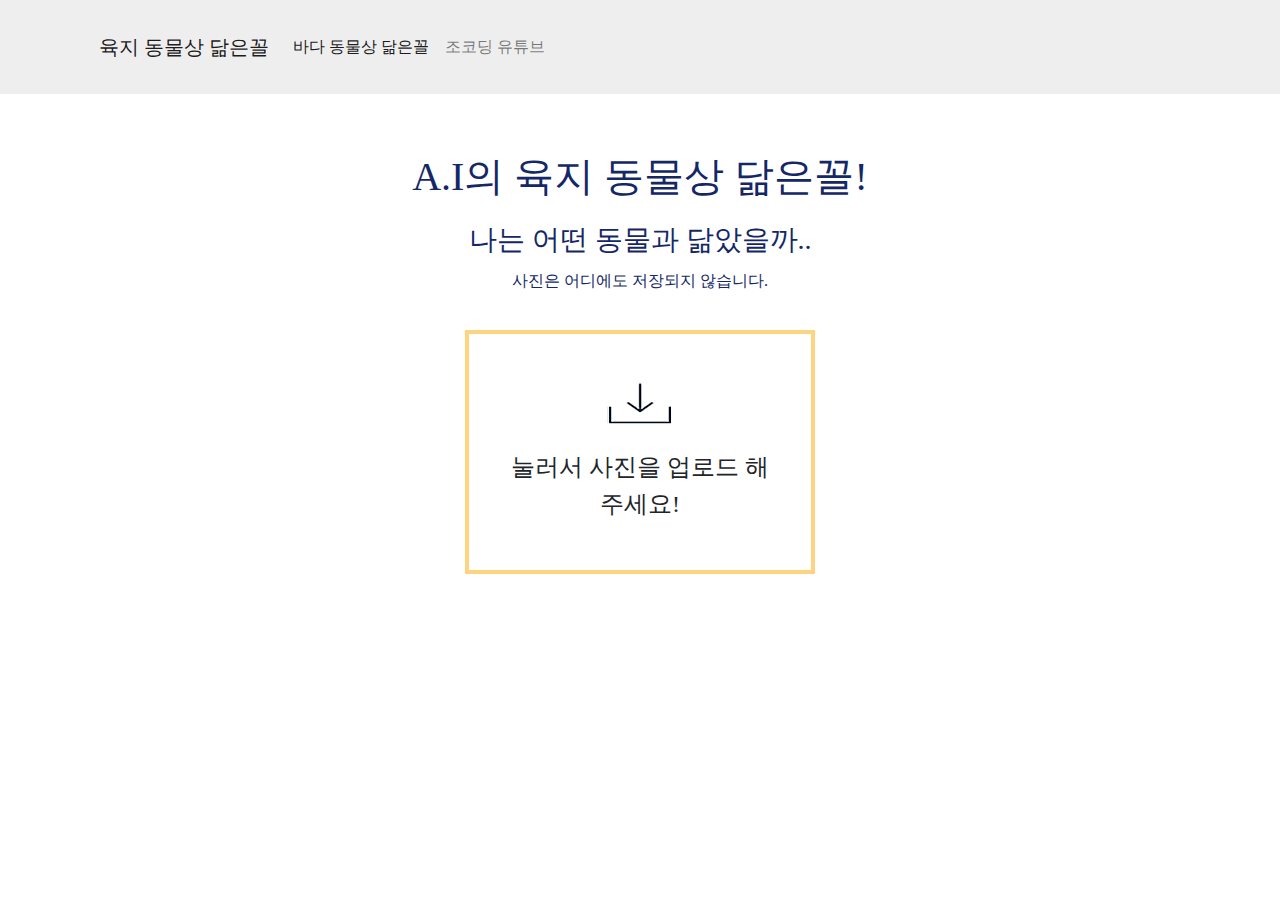
==== index.html @ fa4b3249 "go" ====
<!DOCTYPE html>
<html>

<head>
	<!-- Required meta tags -->
	<meta charset="utf-8">
	<meta name="viewport" content="width=device-width, initial-scale=1, shrink-to-fit=no">
<!-- Go to www.addthis.com/dashboard to customize your tools -->
<script type="text/javascript" src="//s7.addthis.com/js/300/addthis_widget.js#pubid=ra-5ea6f2f61e92154d"></script>

	<!-- Bootstrap CSS -->
	<link rel="stylesheet" href="https://stackpath.bootstrapcdn.com/bootstrap/4.4.1/css/bootstrap.min.css" integrity="sha384-Vkoo8x4CGsO3+Hhxv8T/Q5PaXtkKtu6ug5TOeNV6gBiFeWPGFN9MuhOf23Q9Ifjh" crossorigin="anonymous">
	<link rel="stylesheet" href="css/style.css">
	<meta name="naver-site-verification" content="fbea36cf5c8e6c8516f8064c7d119a0710bb8fcd" />
	<script src="script/jquery-1.12.4.min.js"></script>
	<script data-ad-client="ca-pub-8180910961012034" async src="https://pagead2.googlesyndication.com/pagead/js/adsbygoogle.js"></script>
	<title>육지 동물상 알아보기!</title>
	<meta name="description" content="동물상 알아보기!">
	<link rel="shortcut icon" href="/favicon.ico" type="image/x-icon">
<link rel="icon" href="favicon.ico" type="image/x-icon">
<meta property="og:type" content="동물상 알아보기!">
<meta property="og:title" content="동물상 닮은꼴">
<meta property="og:description" content="동물상 알아보기!">
<meta property="og:image" content="http://resemblances.site/image/2.png">
<meta property="og:url" content="http://resemblances.site/index.html">
</head>

<body>
	<nav class="navbar navbar-expand-lg navbar-light nav_display">
		<a class="navbar-brand" href="index.html">육지 동물상 닮은꼴</a>
		<button class="navbar-toggler" type="button" data-toggle="collapse" data-target="#navbarNav" aria-controls="navbarNav" aria-expanded="false" aria-label="Toggle navigation">
			<span class="navbar-toggler-icon"></span>
		</button>
		<div class="collapse navbar-collapse" id="navbarNav">
			<ul class="navbar-nav">
				<li class="nav-item active">
					<a class="nav-link" href="subpage.html">바다 동물상 닮은꼴
						<span class="sr-only">(current)</span>
					</a>
				</li>
				<li class="nav-item">
					<a class="nav-link" href="https://www.youtube.com/channel/UCQNE2JmbasNYbjGAcuBiRRg/videos">조코딩 유튜브</a>
				</li>
			</ul>
		</div>
	</nav>
	<section class="section">
		<h1 class="title">A.I의 육지 동물상 닮은꼴!</h1>
		<h3 class="subtitle">나는 어떤 동물과 닮았을까..</h3>
		<p class="subtitle">사진은 어디에도 저장되지 않습니다.</p>
	</section>
	<script class="jsbin" src="https://ajax.googleapis.com/ajax/libs/jquery/1/jquery.min.js"></script>
	<div class="file-upload">
		<div class="image-upload-wrap">
			<input class="file-upload-input" type='file' onchange="readURL(this);" accept="image/*" />
			<div class="drag-text">
				<img src="image/upload.png" alt="업로드" class="mt-4 upload" />
				<h3 class="mb-5 pd-5 upload_text">눌러서 사진을 업로드 해주세요!</h3>
			</div>
		</div>
		<div class="file-upload-content">
			<img class="file-upload-image" id="myface_img" src="#" alt="자신이미지" />
			<div class="loader" style="margin-bottom:10px;"></div>
			<p class="result-message" id="animalface_img"></p>
			<h3 class="animal-tle" id="animal_title"></h3>
			<p class="animal-message" id="animal_meg"></p>


                <div class="addthis_inline_share_toolbox_9cun"></div>

			<input type="button" value="상세보기" class="pop pop-image" />
			<div class="poplayer">
			  <div class="pop_container">
				<div class="pop_header"></div>
				<div class="pop_contents">
					<h4>상세보기</h4>
					<div id="label-container"></div>
					<div id="label-IMG" src="#"></div>
				</div>
				<div class="pop_footer">
				  <input type="button" value="닫기" class="close_pop">
				</div>
			  </div>
			</div>

			<div class="image-title-wrap">
				<button type="button" onClick="window.location.reload()" class="remove-image">
					<span>다른 이미지 시도!</span>
				</button>
			</div>
		</div>
		<div class="addsen">
				<div class="youtube">
					<iframe  width="100%" height="100%" src="https://www.youtube.com/embed/OI3fZJHQF8Y" frameborder="0" allow="accelerometer; autoplay; encrypted-media; gyroscope; picture-in-picture" allowfullscreen></iframe>
				</div>
				<div class="coupang">
					<a href="https://coupa.ng/bAc4tk" target="_blank"><img src="https://ads-partners.coupang.com/banners/227515?subId=&traceId=V0-301-879dd1202e5c73b2-I227515&w=728&h=90" alt=""></a>
				</div>
	</div>
	</div>
	<script>

		  popup();

		  function popup(){
			open_pop();
			close_pop();
		  }

		  function open_pop(){
			$('.pop').click(function(){
			  $('.poplayer').fadeIn('fast');
			  var offset = $('.poplayer').offset();
			  $('html').animate({scrollTop : offset.top}, 400);
			});
		  }
		  function close_pop(){
			$('.close_pop').click(function(){
			  $('.poplayer').fadeOut('fast');
			});
		  }
	</script>

	<!-- Optional JavaScript -->

	<script src="https://cdn.jsdelivr.net/npm/popper.js@1.16.0/dist/umd/popper.min.js"
	integrity="sha384-Q6E9RHvbIyZFJoft+2mJbHaEWldlvI9IOYy5n3zV9zzTtmI3UksdQRVvoxMfooAo" crossorigin="anonymous"></script>
	<script src="https://stackpath.bootstrapcdn.com/bootstrap/4.4.1/js/bootstrap.min.js" integrity="sha384-wfSDF2E50Y2D1uUdj0O3uMBJnjuUD4Ih7YwaYd1iqfktj0Uod8GCExl3Og8ifwB6" crossorigin="anonymous"></script>
	<script src="https://cdn.jsdelivr.net/npm/@tensorflow/tfjs@1.3.1/dist/tf.min.js"></script>
	<script src="https://cdn.jsdelivr.net/npm/@teachablemachine/image@0.8/dist/teachablemachine-image.min.js"></script>
	<script>
		function readURL(input) {
			if (input.files && input.files[0]) {
				var reader = new FileReader();
				reader.onload = function(e) {
					$('.image-upload-wrap').hide();
					$('.loader').show();
					$('.file-upload-image').attr('src', e.target.result);
					$('.file-upload-content').show();
					$('.image-title').html(input.files[0].name);
				};
				reader.readAsDataURL(input.files[0]);
				init().then(function(){
					predict();
					$('.loader').hide();
				});
			} else {
				removeUpload();
			}
		}

	</script>


	<script type="text/javascript">
		const URL = "https://teachablemachine.withgoogle.com/models/NaS8UI1u9/";
		let model, labelContainer, maxPredictions, labelIMG;
		async function init() {
			const modelURL = URL + "model.json";
			const metadataURL = URL + "metadata.json";
			model = await tmImage.load(modelURL, metadataURL);
			maxPredictions = model.getTotalClasses();

			labelContainer = document.getElementById("label-container");
            for (let i = 0; i < maxPredictions; i++) {
                var element = document.createElement("div")
                element.classList.add("d-flex");
                labelContainer.appendChild(element);

			}
			labelIMG = document.getElementById("label-IMG");
            for (let i = 0; i < maxPredictions; i++) {
                var element = document.createElement("div")
                element.classList.add("d-fles");
                labelIMG.appendChild(element);

			}
		}


		async function predict() {
			var image = document.getElementById("myface_img")
			var img = document.getElementById("animalface_img")
			var text = document.getElementById("animal_meg")
			var title = document.getElementById("animal_title")
			const prediction = await model.predict(image, false);
			prediction.sort((a, b) => parseFloat(b.probability) - parseFloat(a.probability));
			var resultMessage, animalTitle ,animalMessage
			switch (prediction[0].className) {
				case "dog":
					resultMessage = image.src = "image/1.png";
					animalTitle = "<span class='dog_title'>순딩순딩한 강아지상</span>"
					animalMessage = "동글동글한 얼굴형과 귀엽고 선한 인상 및 훈훈한 동안 상을 가지고 있는 당신! 맑고 순수해서 한없이 지켜만 주고 싶은, 보호 본능을 일으키는 당신!성격은 대표적으로 순딩순딩하다고 하지만 시크한 반전을 가지고 있을 수도 있는 강아지상이에요!"
					break;
				case "dinosaur":
					resultMessage = image.src = "image/2.png";
					animalTitle = "<span class='dinosaur_title'>매력이 뿜뿜 공룡상</span>"
					animalMessage = "날카로운 눈매, 매력적인 입꼬리 보기만 해도 시선 강탈, 한눈에 들어오는 매력적인 당신! 성격은 대표적으로 터프하다고 하지만 속은 여린 당신! (아닐 수도..있지만요..) 미인, 미남이 많은 공룡상이에요!"
					break;
				case "hores":
					resultMessage = image.src = "image/3.png";
					animalTitle = "<span class='hores_title'>성숙하고 의욕이 강한 말상</span>"
					animalMessage = "의욕 감이 강하고 성숙하며 독립심이 강해 어떤 일을 행함에서도 끝까지 혼자 힘으로 하려는 경향이 있는 당신! 재복이 좋은 관상을 가지고 있는 당신! 자칫 강하고 억세 보이는 이미지가 들 수 있는 당신은 말상입니다!"
					break;
				case "cat":
					resultMessage = image.src = "image/4.png";
					animalTitle = "<span class='cat_title'>섹시하고 도도한 고양이상</span>"
					animalMessage = "섹시하고 도도하고 요염하며 자존심이 강할 듯한 이미지를 가지고 있는 당신! 시크한 차도남,차도녀처럼 차가운 아우라를 풍기는 당신! 묘한 매력이 있는 고양이상이에요!"
					break;
				case "rabbit":
					resultMessage = image.src = "image/5.png";
					animalTitle = "<span class='rabbit_title'>귀여움이 뿜뿜 토끼상</span>"
					animalMessage = "호기심이 많고 온순하며 발랄까지 귀여움이 뿜뿜인 당신! 순수한 외모로 보호 본능에 불을 지피는 당신! 당신은 아무것도 하지 않아도 인기가 많을 것 같은 토기상이에요!"
					break;
				default:
					resultMessage = "알수없음"
			}
			$('.result-message').html(resultMessage);
			$('.animal-tle').html(animalTitle);
			$('.animal-message').html(animalMessage);


			var barWidth;
            for (let i = 0; i < maxPredictions; i++) {
                if (prediction[i].probability.toFixed(2) > 0.1) {
                    barWidth = Math.round(prediction[i].probability.toFixed(2) * 100) + "%";
                } else if (prediction[i].probability.toFixed(2) >= 0.01) {
                    barWidth = "4%"
                } else {
                    barWidth = "2%"
                }
                var labelName;
                switch (prediction[i].className) {
				case "dog":
					labelName = "강아지"
					break;
				case "dinosaur":
					labelName = "공룡"
					break;
				case "hores":
					labelName = "말"
					break;
				case "cat":
					labelName = "고양이"
					break;
				case "rabbit":
					labelName = "토끼"
					break;
				default:
					labelName = "알수없음"
			}

				//prediction.sort((a, b) => parseFloat(b.probability) - parseFloat(a.probability)); 값에 따른 배열정리
				//prediction[0] 가장 높은 순서 출력

			    var labelIMG;
                switch (prediction[i].className) {
				case "dog":
					labelIMG = img.src = "<span class='dog_img'><img src='image/1.png'></span>";
					break;
				case "dinosaur":
					labelIMG = img.src = "<span class='dinosaur_img'><img src='image/2.png'></span>";
					break;
				case "hores":
					labelIMG = img.src = "<span class='hores_img'><img src='image/3.png'></span>";
					break;
				case "cat":
					labelIMG = img.src = "<span class='cat_img'><img src='image/4.png'></span>";
					break;
				case "rabbit":
					labelIMG = img.src = "<span class='rabbit_img'><img src='image/5.png'></span>";
					break;
				default:
					labelIMG = "알수없음"
			}
			console.log(prediction[0]);
			var opty;
			switch (prediction[0].className) {
				case "dog":
					opty = $('.dog_img').css('opacity', '1');
					break;
				case "dinosaur":
					opty = $('.dinosaur_img').css('opacity', '1');
					break;
				case "hores":
					opty = $('.hores_img').css('opacity', '1');
					break;
				case "cat":
					opty = $('.cat_img').css('opacity', '1');
					break;
				case "rabbit":
					opty = $('.rabbit_img').css('opacity', '1');
					break;
				default:
					opty = "알수없음"
			}

				var iame = "<div class='animal-img d-fles align-items-center'>" + labelIMG + "</div>"
                var label = "<div class='animal-label d-flex align-items-center'>" + labelName + "</div>"
                var bar = "<div class='bar-container position-relative container'><div class='" + prediction[i].className + "-box'></div><div class='d-flex justify-content-center align-items-center " + prediction[i].className + "-bar' style='width: " + barWidth + "'><span class='d-block percent-text'>" + Math.floor(prediction[i].probability.toFixed(2) * 100) + "%</span></div></div>"
                labelContainer.childNodes[i].innerHTML = label + bar + iame;
			}
		}
</script>

</body>
<!-- Copyright (c) 2020 by Aaron Vanston (https://codepen.io/aaronvanston/pen/yNYOXR)

Permission is hereby granted, free of charge, to any person obtaining a copy of this software and associated documentation files (the "Software"), to deal in the Software without restriction, including without limitation the rights to use, copy, modify, merge, publish, distribute, sublicense, and/or sell copies of the Software, and to permit persons to whom the Software is furnished to do so, subject to the following conditions:

The above copyright notice and this permission notice shall be included in all copies or substantial portions of the Software.

THE SOFTWARE IS PROVIDED "AS IS", WITHOUT WARRANTY OF ANY KIND, EXPRESS OR IMPLIED, INCLUDING BUT NOT LIMITED TO THE WARRANTIES OF MERCHANTABILITY, FITNESS FOR A PARTICULAR PURPOSE AND NONINFRINGEMENT. IN NO EVENT SHALL THE AUTHORS OR COPYRIGHT HOLDERS BE LIABLE FOR ANY CLAIM, DAMAGES OR OTHER LIABILITY, WHETHER IN AN ACTION OF CONTRACT, TORT OR OTHERWISE, ARISING FROM, OUT OF OR IN CONNECTION WITH THE SOFTWARE OR THE USE OR OTHER DEALINGS IN THE SOFTWARE.
 -->

 <!--조코딩님 영상을 보면서 참고하며 만들었습니다 유익한 영상 항상 감사합니다.-->

</html>
---- css/style.css ----
body {font-family: 'Recipekorea'; width:100%; height:100%;}
@font-face { font-family: 'Recipekorea'; src: url('https://cdn.jsdelivr.net/gh/projectnoonnu/noonfonts_2001@1.1/Recipekorea.woff') format('woff'); font-weight: normal; font-style: normal; }
.file-upload {width: 80%; height: 100%; margin: 0 auto;padding: 20px;}
.file-upload-btn:hover {background: #1AA059;color: #ffffff;transition: all .2s ease;cursor: pointer;}
.file-upload-btn:active {border: 0;transition: all .2s ease;}
.sd {width:200px;}
.poplayer{display: none; position: absolute; width: 100%; height: 100%; background-color: rgba(0,0,0,0.5); left:50%; top:50%; transform:translate(-50%,-50%);}
.pop_container{position: absolute; width: 400px; height: 600px; background: #ffffff; padding: 50px; left: 50%; top:50%; transform:translate(-50%,-50%); box-shadow:0 0 6px #333333;}
.pop_header > h1{font-size: 1.2rem; text-align: center; border-top:solid 1px #222328; border-bottom:solid 1px #222328; padding: 10px 0;}
.pop_contents{}
.close_pop{position: absolute; width: 200px; height: 40px; border:none; background: #222328; color:#ffffff; font-size: 17px; bottom: 15px; left: 50%; transform:translateX(-50%);}
.file-upload-content {display: none;text-align: center; margin:0 auto; width:400px; height:100%;}
.file-upload-input {position: absolute;margin: 0;padding: 0;width: 100%;height: 100%;outline: none;opacity: 0;cursor: pointer;top:50%;left:50%;transform:translate(-50%,-50%);}
.image-upload-wrap {border: 4px solid #ffd480; position: relative;width:350px; margin:0 auto;}
.image-dropping,.image-upload-wrap:hover {background-color: #ffd480;border: 4px dashed #ffffff;}
.drag-text {text-align: center;}
.drag-text h3{width:80%;}
.file-upload-image {width:400px;margin: auto;padding: 20px;border:solid 5px #ddd;margin-bottom:10px;}
/*네비*/
.nav_display{padding:2.1% 7.7%;background-color:#eee;}
.navbar-light .navbar-toggler{border-color:#eee;}
/*창*/
.section{margin-top:50px;}
.title{font-family:'Recipekorea';line-height:1.67;text-align:center;color:#142867;width:100%;}
.subtitle{line-height:1.53;text-align:center;color:#142867;}
.upload_text{width:50%;margin:0 auto;font-family:'Recipekorea';font-size:1.5rem;text-align:center;font-weight:100;line-height:1.53;}

/*무슨 상인지 이미지로 표현*/
.result-message{display:none;}

.animal-label img{}

.dog_img{width:100px; position:absolute; top:400px; left:0px;opacity:0.4;}
.dinosaur_img{width: 100px; position:absolute;top:400px; left:70px;opacity:0.4;}
.hores_img {width: 100px; position:absolute;top:400px; left:155px;opacity:0.4;}
.cat_img {width: 100px; position:absolute;top:400px; right:70px;opacity:0.4;}
.rabbit_img{width: 100px; position:absolute;top:400px; right:0px;opacity:0.4;}

/*이미지 순서들*/
.dog_img img{width: 100px;}
.dinosaur_img img{width: 100px;}
.hores_img img{width: 100px;}
.cat_img img{width: 100px;}
.rabbit_img img{width: 100px;}

/*로딩 이미지*/
.loader {

  border: 3px solid #dddddd; /* Light grey */
  border-top: 3px solid #3498db; /* Blue */
  border-radius: 50%;
  width: 25px;
  height: 25px;
  animation: spin 2s linear infinite;
  margin:0 auto;

}

@keyframes spin {
  0% { transform: rotate(0deg); }
  100% { transform: rotate(360deg); }
}

/*bar 색상 box색상*/
.animal-tle{margin-top:10px;}
/*토끼*/
.rabbit-bar {position: absolute;top: 0;left: 0;height: 2rem;border-radius: 10px;background-color: rgba(235, 166, 190, 1);margin-top:10px;}
.rabbit-box {position: absolute;top: 0;left: 0;height: 2rem;border-radius: 10px;width: 100%;background-color: rgba(235, 166, 190, 0.2);margin-top:10px;}
.rabbit_title{color: rgba(235, 166, 190, 1); background-color: rgba(235, 166, 190, 0.2); border-radius:10px;padding-top: 10px;}
/*말*/
.hores-bar {position: absolute;top: 0;left: 0;height: 2rem;border-radius: 10px;background-color: rgba(216, 215, 197, 1);margin-top:10px;}
.hores-box {position: absolute;top: 0;left: 0;height: 2rem;border-radius: 10px;width: 100%;background-color: rgba(216, 215, 197, 0.2);margin-top:10px;}
.hores_title{color: rgba(216, 215, 197, 1); background-color: rgba(216, 215, 197, 0.2); border-radius:10px;padding-top: 10px;}
/*고양이*/
.cat-bar {position: absolute;top: 0;left: 0;height: 2rem;border-radius: 10px;background-color: rgba(200, 200, 200, 1);margin-top:10px;}
.cat-box {position: absolute;top: 0;left: 0;height: 2rem; border-radius: 10px;width: 100%;background-color: rgba(200, 200, 200, 0.2);margin-top:10px;}
.cat_title{color: rgba(200, 200, 200, 10); background-color: rgba(200, 200, 200, 0.2); border-radius:10px;padding-top: 10px;}
/*강아지*/
.dog-bar {position: absolute;top: 0;left: 0;height: 2rem; border-radius: 10px; background-color: rgba(255, 174, 0, 1);margin-top:10px;}
.dog-box {position: absolute;top: 0;left: 0; height: 2rem;border-radius: 10px;width: 100%;background-color: rgba(255, 174, 0, 0.2);margin-top:10px;}
.dog_title{color: rgba(255, 174, 0, 1); background-color:rgba(255, 174, 0, 0.2); border-radius:10px;padding-top: 10px;}
/*공룡*/
.dinosaur-bar {position: absolute;top: 0;left: 0;height: 2rem;border-radius: 10px;background-color: rgba(97, 157, 97, 1);margin-top:10px;}
.dinosaur-box {position: absolute;top: 0;left: 0;height: 2rem;border-radius: 10px;width: 100%;background-color: rgba(97, 157, 97, 0.2);margin-top:10px;}
.dinosaur_title{color: rgba(97, 157, 97, 1); background-color:rgba(97, 157, 97, 0.2); border-radius:10px;padding-top: 10px;}

.animal-label {width: 100px;text-align: left;height: 2rem;margin-top:10px;}
/*물개*/
.seal-bar {position: absolute;top: 0;left: 0;height: 2rem;border-radius: 10px;background-color: rgba(206, 206, 206, 1);margin-top:10px;}
.seal-box {position: absolute;top: 0;left: 0;height: 2rem;border-radius: 10px;width: 100%;background-color: rgba(206, 206, 206, 0.2);margin-top:10px;}
.seal_title{color: rgba(206, 206, 206, 1); background-color: rgba(206, 206, 206, 0.2); border-radius:10px;padding-top: 10px;}
/*가오리*/
.stingray-bar {position: absolute;top: 0;left: 0;height: 2rem;border-radius: 10px;background-color: rgba(251, 214, 101, 1);margin-top:10px;}
.stingray-box {position: absolute;top: 0;left: 0;height: 2rem;border-radius: 10px;width: 100%;background-color: rgba(251, 214, 101, 0.2);margin-top:10px;}
.stingray_title{color: rgba(251, 214, 101, 1); background-color: rgba(251, 214, 101, 0.2); border-radius:10px;padding-top: 10px;}
/*팽귄*/
.penguin-bar {position: absolute;top: 0;left: 0;height: 2rem;border-radius: 10px;background-color: rgba(91, 87, 170, 1);margin-top:10px;}
.penguin-box {position: absolute;top: 0;left: 0;height: 2rem;border-radius: 10px;width: 100%;background-color: rgba(91, 87, 170, 0.2);margin-top:10px;}
.penguin_title{color: rgba(91, 87, 170, 1); background-color: rgba(91, 87, 170, 0.2); border-radius:10px;padding-top: 10px;}
/*해달*/
.seaotter-bar {position: absolute;top: 0;left: 0;height: 2rem;border-radius: 10px;background-color: rgba(163, 137, 120, 1);margin-top:10px;}
.seaotter-box {position: absolute;top: 0;left: 0;height: 2rem;border-radius: 10px;width: 100%;background-color: rgba(163, 137, 120, 0.2);margin-top:10px;}
.seaotter_title{color: rgba(163, 137, 120, 1); background-color: rgba(163, 137, 120, 0.2); border-radius:10px;padding-top: 10px;}
/*거북이*/
.turtle-bar {position: absolute;top: 0;left: 0;height: 2rem;border-radius: 10px;background-color: rgba(101, 199, 124, 1);margin-top:10px;}
.turtle-box {position: absolute;top: 0;left: 0;height: 2rem;border-radius: 10px;width: 100%;background-color: rgba(101, 199, 124, 0.2);margin-top:10px;}
.turtle_title{color: rgba(101, 199, 124, 1); background-color: rgba(101, 199, 124, 0.2); border-radius:10px;padding-top: 10px;}

#img_1 > img{margin-top:35px;width:100%;}
.pop{margin-bottom:30px;}
.pop-image {margin-top:30px; margin-bottom:30px; width: 100px;margin: 0; background: #fff;/*버튼 색상*/border: none;padding: 10px; border-radius: 4px; border-bottom: 4px solid #ddd;/*하단 그림자*/transition: all .2s ease; outline: none;text-transform: uppercase;font-weight: 700;}
.pop-image:hover { background: #35465d;color: #ffffff;transition: all .2s ease;cursor: pointer;}
.pop-image:active {border: 0;transition: all .2s ease;}
/*리무브 버튼*/
.remove-image {width: 200px;margin-top: 10px; background: #fff;/*버튼 색상*/border: none;padding: 10px; border-radius: 4px; border-bottom: 4px solid #ddd;/*하단 그림자*/transition: all .2s ease; outline: none;text-transform: uppercase;font-weight: 700;}
.remove-image:hover { background: #35465d;color: #ffffff;transition: all .2s ease;cursor: pointer;}
.remove-image:active {border: 0;transition: all .2s ease;}
.pop_contents > h3 {margin-bottom:30px;}

.addsen{margin-top:50px;}
.youtube{width:800px; height:100px; text-align:center; margin:0 auto;}
.coupang{margin:0 auto; text-align:center; width:100%;}
.coupang > a  > img {width:800px;text-align:center;}
/*모바일*/



@media screen and (max-width: 992px) {

 html{font-size:17px;}
.file-upload-image{width:85%;}
.pop_container{width:450px;height:680px;}
.animal-label{width:22%;}
.dog_img img{width:125px;position: absolute; top: 0px; left:0;}
.dinosaur_img img{width:125px;position: absolute; top: 0px; left:10px;}
.hores_img img{width:125px;position: absolute; top: 0px; left:9px;}
.cat_img img{width:125px;position: absolute; top: 0px; right:10px;}
.rabbit_img img{width:125px;position: absolute; top: 0px; right:0px;}
.file-upload-content{width:85%;}
.image-upload-wrap{width:72%;}
.drag-text h3{width:80%;}
.youtube{width:100%;}
.coupang > a  > img {width:100%;}
}




@media screen and (max-width: 600px) {
 html{font-size: 0.75rem;}
.file-upload-image{width:100%;}
.image-upload-wrap{width:60%;}
.pop_container{width:300px;height:480px;}
.animal-label{width:40%;}
.dog_img img{width:80px;position: absolute; top: -100px; left:0;}
.dinosaur_img img{width:80px;position: absolute; top: -100px;left:-15px;}
.hores_img img{width:80px;position: absolute; top: -100px;left:-43px;}
.cat_img img{width:80px;position: absolute; top: -100px;right:-15px;}
.rabbit_img img{width:80px;position: absolute; top: -100px;right:0px;}
.file-upload-content{width:100%;}
.drag-text h3{width:80%;}
.youtube{width:100%;}
.coupang > a  > img {width:100%;}
body {overflow-x:hidden; }
}


@media screen and (max-width: 450px) {
 html{font-size: 0.75rem;}
.file-upload-image{width:100%;}
.image-upload-wrap{width:100%;}
body {overflow-x:hidden;}
}
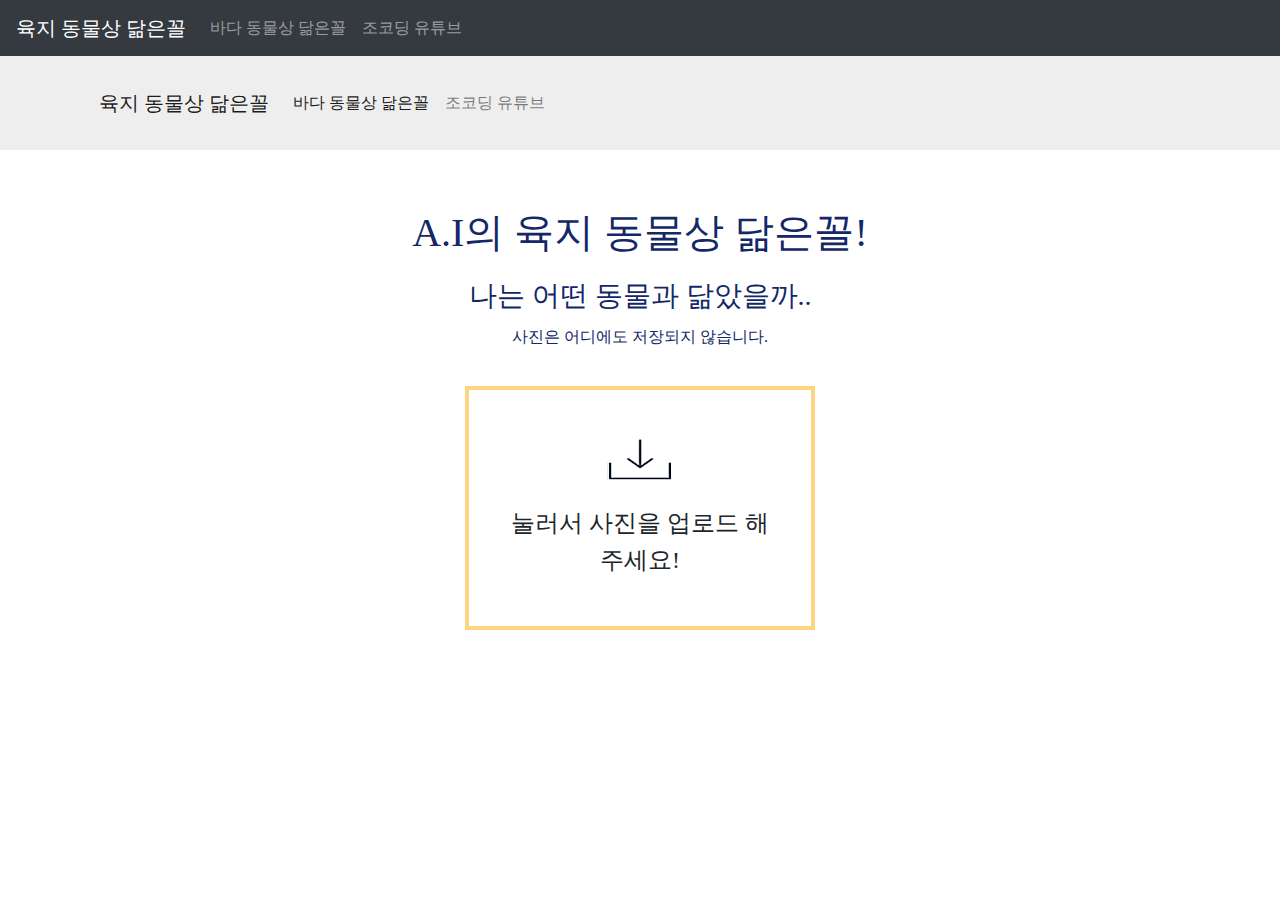
==== commit 2352c05d: "nav" ====
--- a/index.html
+++ b/index.html
@@ -9,7 +9,11 @@
 <script type="text/javascript" src="//s7.addthis.com/js/300/addthis_widget.js#pubid=ra-5ea6f2f61e92154d"></script>
 
 	<!-- Bootstrap CSS -->
-	<link rel="stylesheet" href="https://stackpath.bootstrapcdn.com/bootstrap/4.4.1/css/bootstrap.min.css" integrity="sha384-Vkoo8x4CGsO3+Hhxv8T/Q5PaXtkKtu6ug5TOeNV6gBiFeWPGFN9MuhOf23Q9Ifjh" crossorigin="anonymous">
+	<link rel="stylesheet" href="https://maxcdn.bootstrapcdn.com/bootstrap/4.4.1/css/bootstrap.min.css">
+  <script src="https://ajax.googleapis.com/ajax/libs/jquery/3.4.1/jquery.min.js"></script>
+  <script src="https://cdnjs.cloudflare.com/ajax/libs/popper.js/1.16.0/umd/popper.min.js"></script>
+  <script src="https://maxcdn.bootstrapcdn.com/bootstrap/4.4.1/js/bootstrap.min.js"></script>
+	
 	<link rel="stylesheet" href="css/style.css">
 	<meta name="naver-site-verification" content="fbea36cf5c8e6c8516f8064c7d119a0710bb8fcd" />
 	<script src="script/jquery-1.12.4.min.js"></script>
@@ -26,6 +30,22 @@
 </head>
 
 <body>
+	<nav class="navbar navbar-expand-md bg-dark navbar-dark">
+  <a class="navbar-brand" href="index.html">육지 동물상 닮은꼴</a>
+  <button class="navbar-toggler" type="button" data-toggle="collapse" data-target="#collapsibleNavbar">
+    <span class="navbar-toggler-icon"></span>
+  </button>
+  <div class="collapse navbar-collapse" id="collapsibleNavbar">
+    <ul class="navbar-nav">
+      <li class="nav-item">
+        <a class="nav-link" href="subpage.html">바다 동물상 닮은꼴</a>
+      </li>
+      <li class="nav-item">
+        <a class="nav-link" href="https://www.youtube.com/channel/UCQNE2JmbasNYbjGAcuBiRRg/videos">조코딩 유튜브</a>
+      </li>
+    </ul>
+  </div>
+</nav>
 	<nav class="navbar navbar-expand-lg navbar-light nav_display">
 		<a class="navbar-brand" href="index.html">육지 동물상 닮은꼴</a>
 		<button class="navbar-toggler" type="button" data-toggle="collapse" data-target="#navbarNav" aria-controls="navbarNav" aria-expanded="false" aria-label="Toggle navigation">
@@ -89,15 +109,15 @@
 				</button>
 			</div>
 		</div>
-		<div class="addsen">
-				<div class="youtube">
-					<iframe  width="100%" height="100%" src="https://www.youtube.com/embed/OI3fZJHQF8Y" frameborder="0" allow="accelerometer; autoplay; encrypted-media; gyroscope; picture-in-picture" allowfullscreen></iframe>
-				</div>
-				<div class="coupang">
-					<a href="https://coupa.ng/bAc4tk" target="_blank"><img src="https://ads-partners.coupang.com/banners/227515?subId=&traceId=V0-301-879dd1202e5c73b2-I227515&w=728&h=90" alt=""></a>
-				</div>
 	</div>
-	</div>
+	<div class="addsen">
+			<div class="youtube">
+				<iframe  width="100%" height="100%" src="https://www.youtube.com/embed/OI3fZJHQF8Y" frameborder="0" allow="accelerometer; autoplay; encrypted-media; gyroscope; picture-in-picture" allowfullscreen></iframe>
+			</div>
+			<div class="coupang">
+				<a href="https://coupa.ng/bAc4tk" target="_blank"><img src="https://ads-partners.coupang.com/banners/227515?subId=&traceId=V0-301-879dd1202e5c73b2-I227515&w=728&h=90" alt=""></a>
+			</div>
+</div>
 	<script>
 
 		  popup();
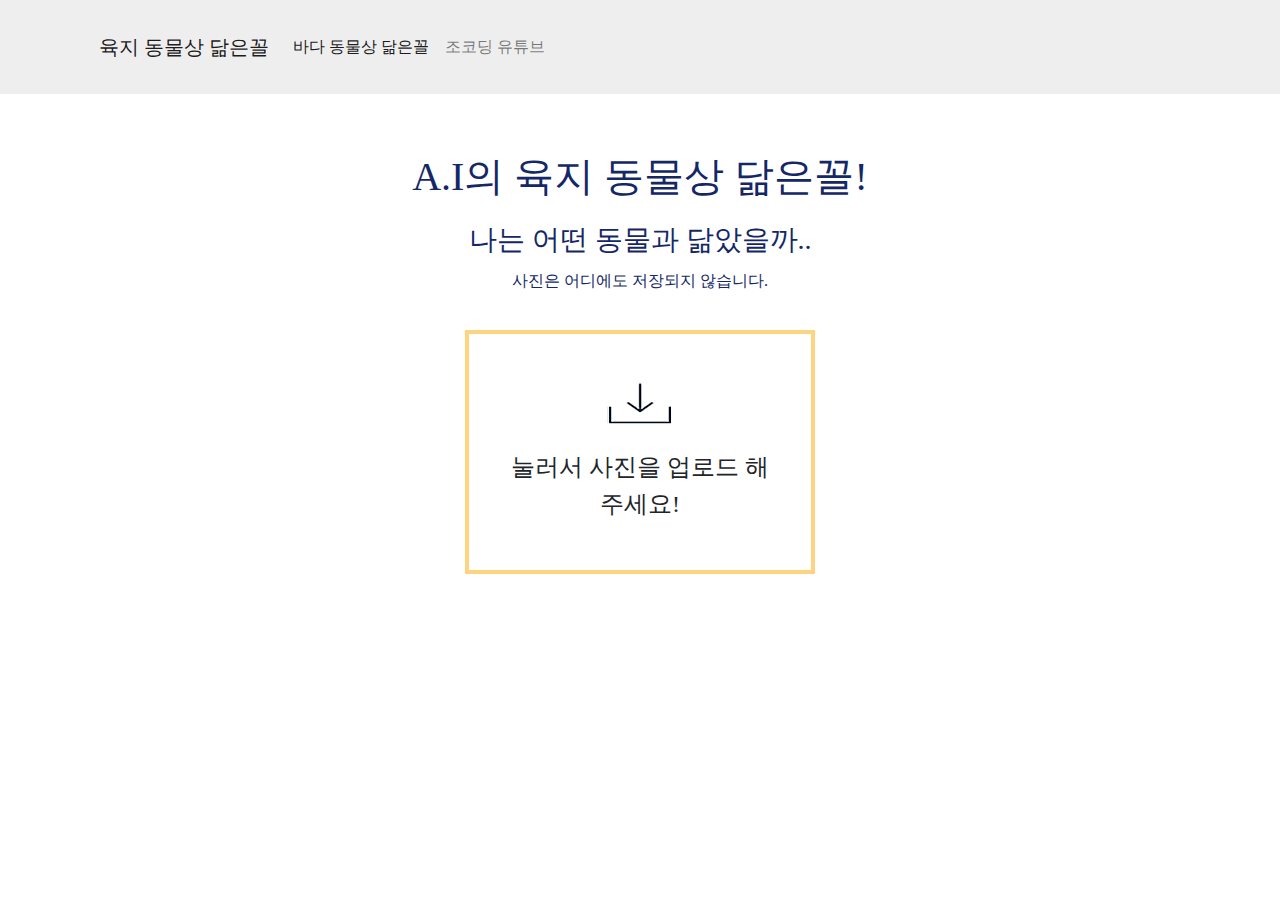
==== commit e041b88d: "r" ====
--- a/index.html
+++ b/index.html
@@ -9,11 +9,7 @@
 <script type="text/javascript" src="//s7.addthis.com/js/300/addthis_widget.js#pubid=ra-5ea6f2f61e92154d"></script>
 
 	<!-- Bootstrap CSS -->
-	<link rel="stylesheet" href="https://maxcdn.bootstrapcdn.com/bootstrap/4.4.1/css/bootstrap.min.css">
-  <script src="https://ajax.googleapis.com/ajax/libs/jquery/3.4.1/jquery.min.js"></script>
-  <script src="https://cdnjs.cloudflare.com/ajax/libs/popper.js/1.16.0/umd/popper.min.js"></script>
-  <script src="https://maxcdn.bootstrapcdn.com/bootstrap/4.4.1/js/bootstrap.min.js"></script>
-	
+	<link rel="stylesheet" href="https://stackpath.bootstrapcdn.com/bootstrap/4.4.1/css/bootstrap.min.css" integrity="sha384-Vkoo8x4CGsO3+Hhxv8T/Q5PaXtkKtu6ug5TOeNV6gBiFeWPGFN9MuhOf23Q9Ifjh" crossorigin="anonymous">
 	<link rel="stylesheet" href="css/style.css">
 	<meta name="naver-site-verification" content="fbea36cf5c8e6c8516f8064c7d119a0710bb8fcd" />
 	<script src="script/jquery-1.12.4.min.js"></script>
@@ -28,24 +24,7 @@
 <meta property="og:image" content="http://resemblances.site/image/2.png">
 <meta property="og:url" content="http://resemblances.site/index.html">
 </head>
-
 <body>
-	<nav class="navbar navbar-expand-md bg-dark navbar-dark">
-  <a class="navbar-brand" href="index.html">육지 동물상 닮은꼴</a>
-  <button class="navbar-toggler" type="button" data-toggle="collapse" data-target="#collapsibleNavbar">
-    <span class="navbar-toggler-icon"></span>
-  </button>
-  <div class="collapse navbar-collapse" id="collapsibleNavbar">
-    <ul class="navbar-nav">
-      <li class="nav-item">
-        <a class="nav-link" href="subpage.html">바다 동물상 닮은꼴</a>
-      </li>
-      <li class="nav-item">
-        <a class="nav-link" href="https://www.youtube.com/channel/UCQNE2JmbasNYbjGAcuBiRRg/videos">조코딩 유튜브</a>
-      </li>
-    </ul>
-  </div>
-</nav>
 	<nav class="navbar navbar-expand-lg navbar-light nav_display">
 		<a class="navbar-brand" href="index.html">육지 동물상 닮은꼴</a>
 		<button class="navbar-toggler" type="button" data-toggle="collapse" data-target="#navbarNav" aria-controls="navbarNav" aria-expanded="false" aria-label="Toggle navigation">
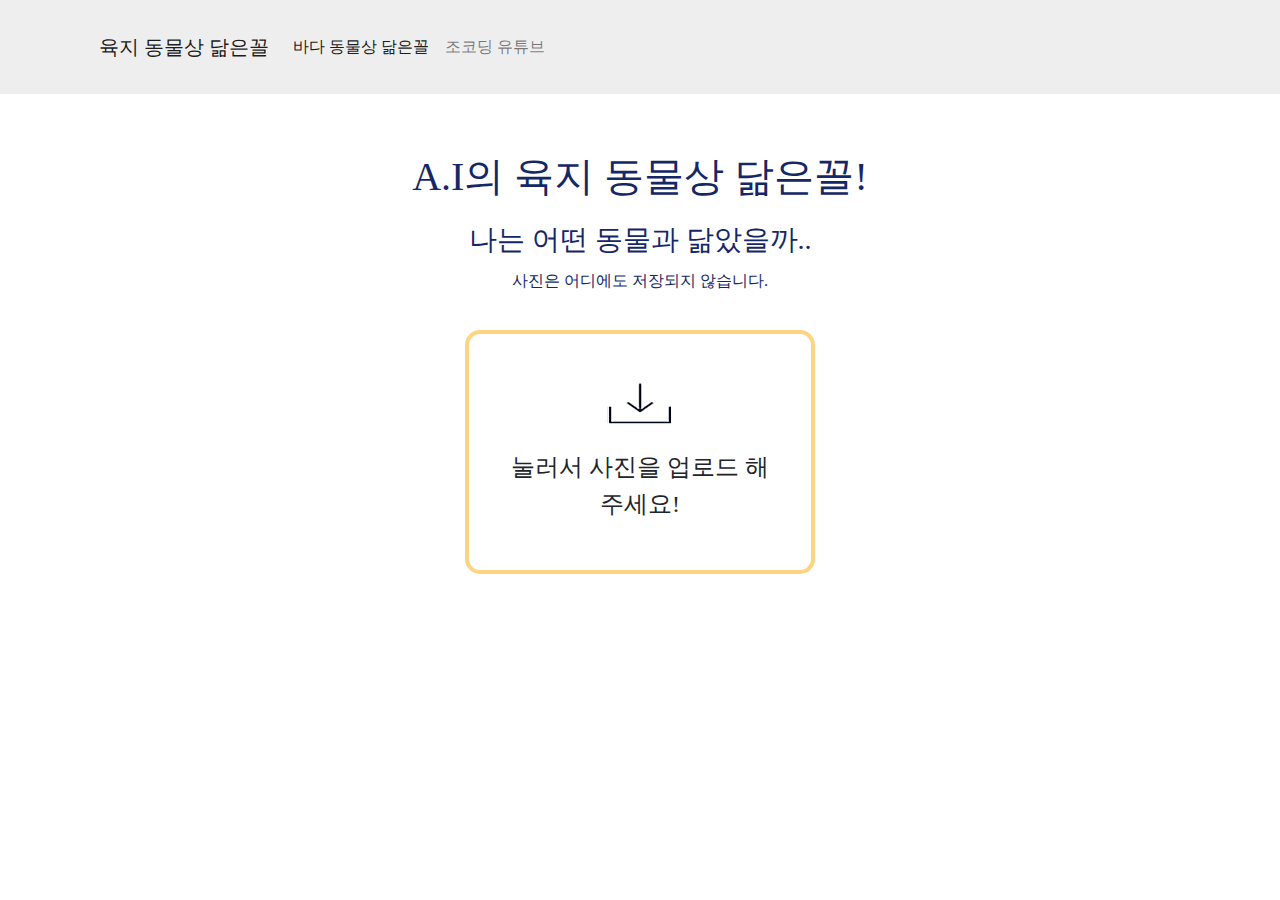
==== commit f7d03c76: "rr" ====
--- a/index.html
+++ b/index.html
@@ -14,7 +14,7 @@
 	<meta name="naver-site-verification" content="fbea36cf5c8e6c8516f8064c7d119a0710bb8fcd" />
 	<script src="script/jquery-1.12.4.min.js"></script>
 	<script data-ad-client="ca-pub-8180910961012034" async src="https://pagead2.googlesyndication.com/pagead/js/adsbygoogle.js"></script>
-	<title>육지 동물상 알아보기!</title>
+	<title>동물상 닮은꼴</title>
 	<meta name="description" content="동물상 알아보기!">
 	<link rel="shortcut icon" href="/favicon.ico" type="image/x-icon">
 <link rel="icon" href="favicon.ico" type="image/x-icon">
@@ -96,6 +96,13 @@
 			<div class="coupang">
 				<a href="https://coupa.ng/bAc4tk" target="_blank"><img src="https://ads-partners.coupang.com/banners/227515?subId=&traceId=V0-301-879dd1202e5c73b2-I227515&w=728&h=90" alt=""></a>
 			</div>
+			<div class="kakao">
+			<ins class="kakao_ad_area" style="display:none;"
+				 data-ad-unit    = "DAN-1hrdq1t6h144w"
+				 data-ad-width   = "320"
+				 data-ad-height  = "100"></ins>
+				<script type="text/javascript" src="//t1.daumcdn.net/kas/static/ba.min.js" async></script>
+		</div>
 </div>
 	<script>
 
--- a/css/style.css
+++ b/css/style.css
@@ -11,11 +11,11 @@
 .close_pop{position: absolute; width: 200px; height: 40px; border:none; background: #222328; color:#ffffff; font-size: 17px; bottom: 15px; left: 50%; transform:translateX(-50%);}
 .file-upload-content {display: none;text-align: center; margin:0 auto; width:400px; height:100%;}
 .file-upload-input {position: absolute;margin: 0;padding: 0;width: 100%;height: 100%;outline: none;opacity: 0;cursor: pointer;top:50%;left:50%;transform:translate(-50%,-50%);}
-.image-upload-wrap {border: 4px solid #ffd480; position: relative;width:350px; margin:0 auto;}
+.image-upload-wrap {border: 4px solid #ffd480; border-radius: 15px; position: relative;width:350px; margin:0 auto;}
 .image-dropping,.image-upload-wrap:hover {background-color: #ffd480;border: 4px dashed #ffffff;}
 .drag-text {text-align: center;}
 .drag-text h3{width:80%;}
-.file-upload-image {width:400px;margin: auto;padding: 20px;border:solid 5px #ddd;margin-bottom:10px;}
+.file-upload-image {width:400px;margin: auto;padding: 20px;border:solid 5px #ffd480; border-radius:15px; margin-bottom:10px;}
 /*네비*/
 .nav_display{padding:2.1% 7.7%;background-color:#eee;}
 .navbar-light .navbar-toggler{border-color:#eee;}
@@ -117,10 +117,11 @@
 .remove-image:active {border: 0;transition: all .2s ease;}
 .pop_contents > h3 {margin-bottom:30px;}
 
-.addsen{margin-top:50px;}
+.addsen{margin-top:80px;}
 .youtube{width:800px; height:100px; text-align:center; margin:0 auto;}
 .coupang{margin:0 auto; text-align:center; width:100%;}
 .coupang > a  > img {width:800px;text-align:center;}
+.kakao{margin:0 auto; text-align: center; width:800px;}
 /*모바일*/
 
 
@@ -170,4 +171,5 @@
 .file-upload-image{width:100%;}
 .image-upload-wrap{width:100%;}
 body {overflow-x:hidden;}
+
 }
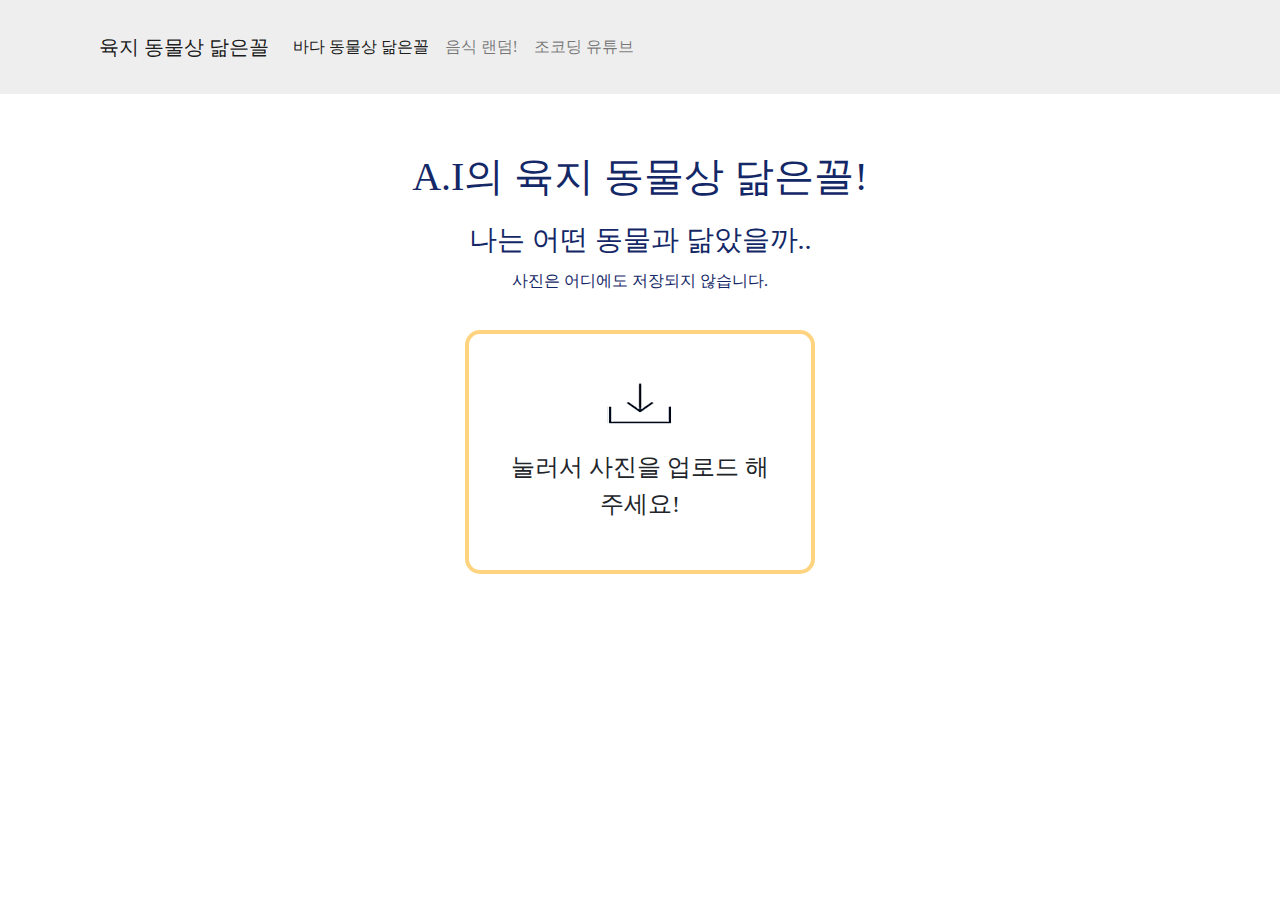
==== commit 90ea5812: "rr" ====
--- a/index.html
+++ b/index.html
@@ -14,13 +14,13 @@
 	<meta name="naver-site-verification" content="fbea36cf5c8e6c8516f8064c7d119a0710bb8fcd" />
 	<script src="script/jquery-1.12.4.min.js"></script>
 	<script data-ad-client="ca-pub-8180910961012034" async src="https://pagead2.googlesyndication.com/pagead/js/adsbygoogle.js"></script>
-	<title>동물상 닮은꼴</title>
-	<meta name="description" content="동물상 알아보기!">
+	<title>얼굴상 테스트</title>
+	<meta name="description" content="얼굴상 알아보기!">
 	<link rel="shortcut icon" href="/favicon.ico" type="image/x-icon">
 <link rel="icon" href="favicon.ico" type="image/x-icon">
-<meta property="og:type" content="동물상 알아보기!">
-<meta property="og:title" content="동물상 닮은꼴">
-<meta property="og:description" content="동물상 알아보기!">
+<meta property="og:type" content="얼굴상 알아보기!">
+<meta property="og:title" content="얼굴상 테스트">
+<meta property="og:description" content="얼굴상 알아보기!">
 <meta property="og:image" content="http://resemblances.site/image/2.png">
 <meta property="og:url" content="http://resemblances.site/index.html">
 </head>
@@ -36,6 +36,9 @@
 					<a class="nav-link" href="subpage.html">바다 동물상 닮은꼴
 						<span class="sr-only">(current)</span>
 					</a>
+				</li>
+				<li class="nav-item">
+					<a class="nav-link" href="subpage2.html">음식 랜덤!</a>
 				</li>
 				<li class="nav-item">
 					<a class="nav-link" href="https://www.youtube.com/channel/UCQNE2JmbasNYbjGAcuBiRRg/videos">조코딩 유튜브</a>
@@ -308,7 +311,6 @@
 			}
 		}
 </script>
-
 </body>
 <!-- Copyright (c) 2020 by Aaron Vanston (https://codepen.io/aaronvanston/pen/yNYOXR)
 
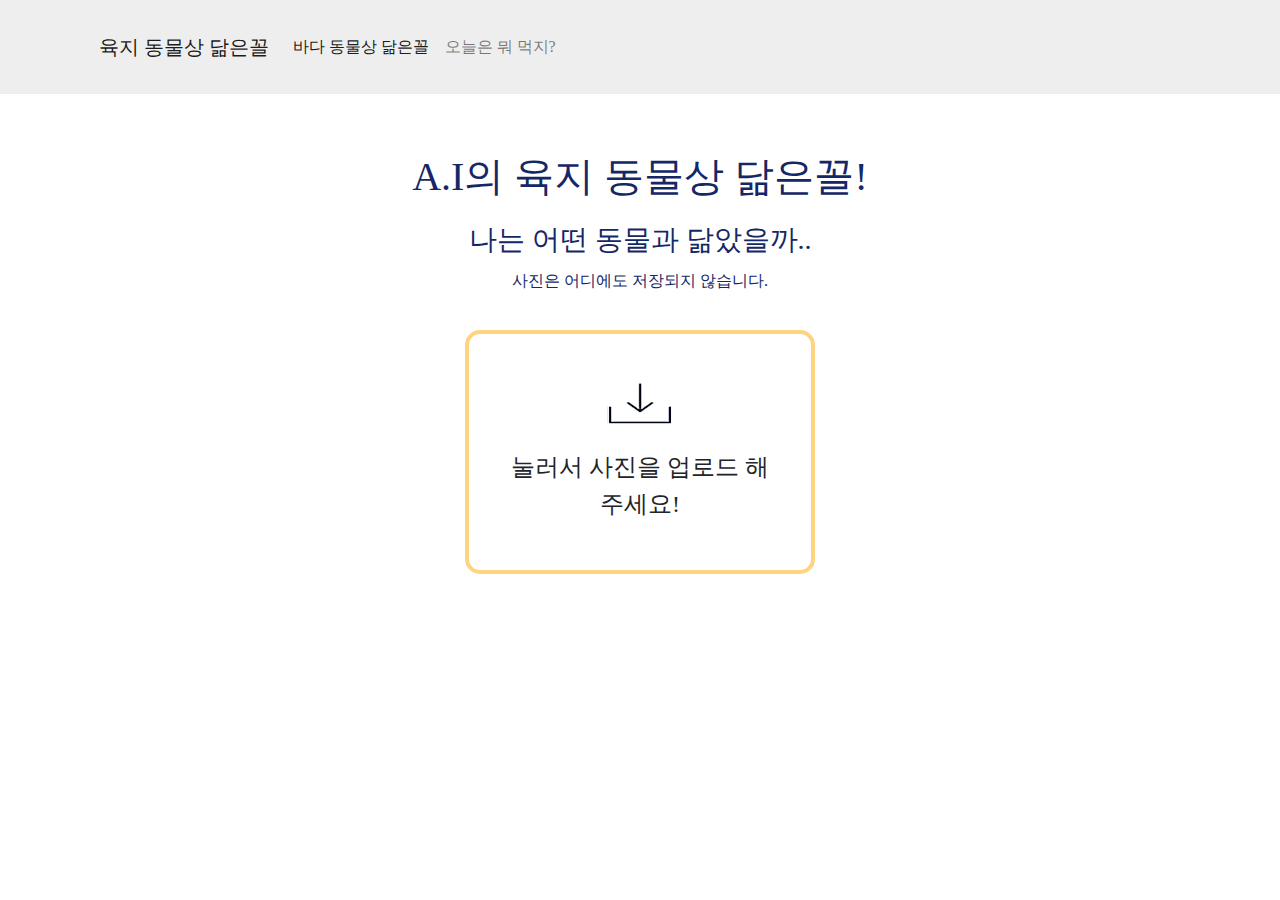
==== commit 529621b0: "sd" ====
--- a/index.html
+++ b/index.html
@@ -38,10 +38,7 @@
 					</a>
 				</li>
 				<li class="nav-item">
-					<a class="nav-link" href="subpage2.html">음식 랜덤!</a>
-				</li>
-				<li class="nav-item">
-					<a class="nav-link" href="https://www.youtube.com/channel/UCQNE2JmbasNYbjGAcuBiRRg/videos">조코딩 유튜브</a>
+					<a class="nav-link" href="subpage2.html">오늘은 뭐 먹지?</a>
 				</li>
 			</ul>
 		</div>
